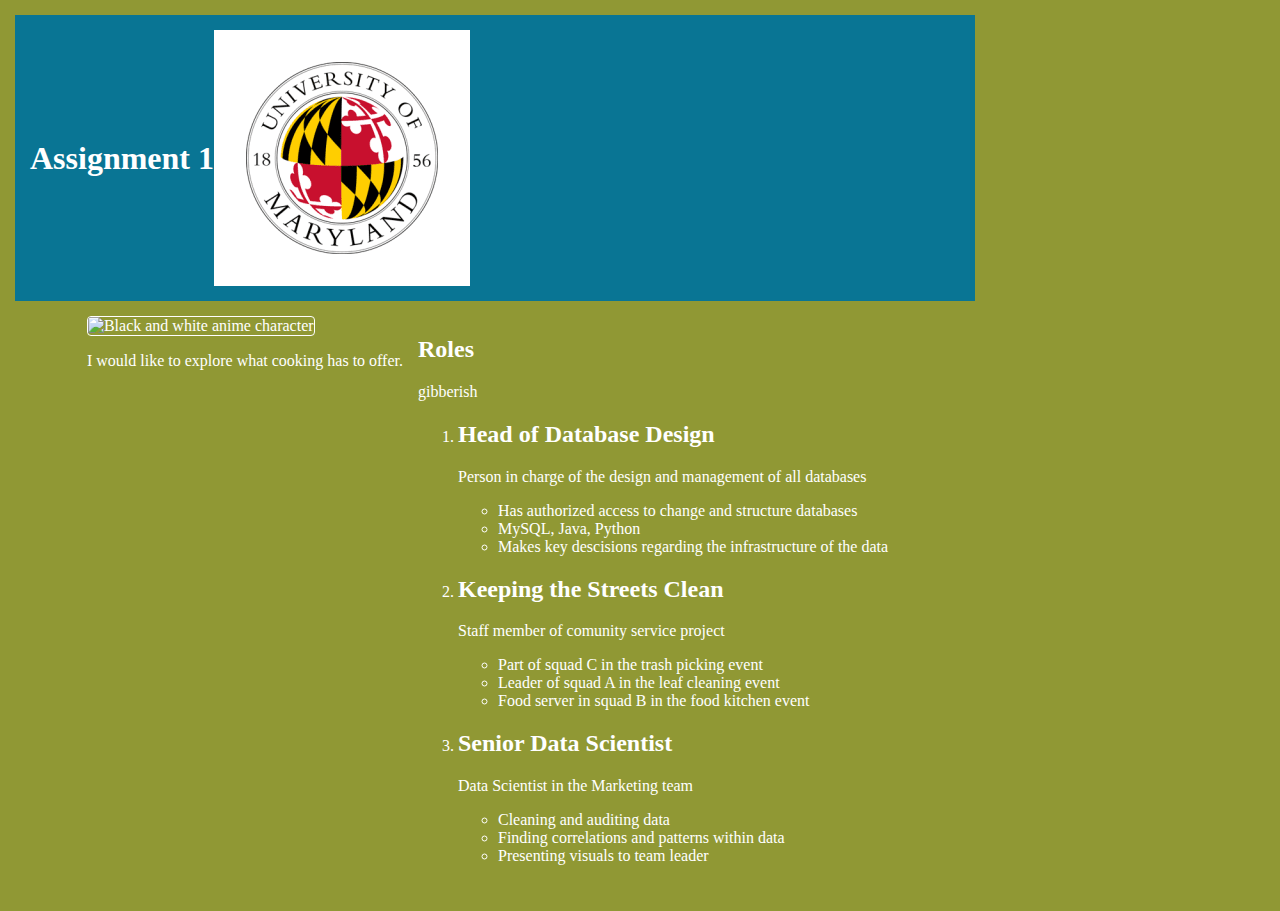
==== public/asst-1/index.html @ c05e5143 "saturday" ====
<!DOCTYPE html>
<html lang="en">
    <head>
        <meta charset="UTF-8">
        <link rel="stylesheet" href="styles.css" />
        <link href="https://fonts.googleapis.com/css2?family=Sniglet&display=swap" rel="stylesheet">
        <title>Assignment 1</title>
    </head>
    <body>
        <div class = "header">
        <h1>Assignment 1</h1>
        <img src="UMD logo.png" alt="University of Maryland logo" /></a>
        </div>
        
        <div class="wrapper" >
            <div class="container">
                <div class="main">   
                    <img class="image" src="https://freesvg.org/img/1514826571.png" alt="Black and white anime character" />
                    <p>I would like to explore what cooking has to offer.</p>
                </div>        
                <div class="Roles">
                    <h2> Roles</h2>
                    <p>gibberish</p>
                    <ol>
                        <li>
                            <h2>Head of Database Design</h2>
                        
                            <p>Person in charge of the design and management of all databases</p>
                            <div class=lists>
                                <ul class="unordered">
                                    <li>
                                        Has authorized access to change and structure databases
                                    </li>
                                    <li>
                                        MySQL, Java, Python
                                    </li>
                                    <li>
                                        Makes key descisions regarding the infrastructure of the data
                                    </li>
                                </ul>
                            </div>
                        </li>
                        <li>
                            <h2>Keeping the Streets Clean</h2>
                            <p>Staff member of comunity service project</p>
                            <div class="lists">
                                <ul class="unordered">
                                    <li>
                                        Part of squad C in the trash picking event
                                    </li>
                                    <li>
                                        Leader of squad A in the leaf cleaning event
                                    </li>
                                    <li>
                                        Food server in squad B in the food kitchen event
                                    </li>
                                </ul>
                            </div>
                        </li>
                        <li>
                            <h2>Senior Data Scientist</h2>
                        
                            <p>Data Scientist in the Marketing team</p>
                            <div class="lists">
                                <ul class="unordered">
                                    <li>
                                        Cleaning and auditing data
                                    </li>
                                    <li>
                                        Finding correlations and patterns within data
                                    </li>
                                    <li>
                                        Presenting visuals to team leader
                                    </li>
                                </ul>
                            </div>
                        </li>
                    </ol>    
                </div>
            </div>
        </div>
    </body>
</html>
---- public/asst-1/styles.css ----
body, .header{
  width: 100%;
  padding: 15px;
  margin: 0;
  color: white;
  background-color: #097594;
  margin-bottom: 15px;
  display: flex;
  text-align: left;
  flex-wrap: wrap;
  align-items: center;
}

.container{
  flex-wrap: wrap;
  align-items: flex-start;
  display: flex;
  justify-content: space-between;
  flex-direction: row;
}



.main{
  flex: 0 1 auto;
  margin-right: 15px;
}

body, .wrapper{
  display: flexbox;
  margin-right: 15px;
  max-width: 960px;
  justify-content: center;
  background-color: #909834;
}

.image {
  border-width: 1px;
  border-radius: 4px;
  border-style: solid;
  align-self: flex-start;
  width: 190px;
}

.aside{
  flex-flow: wrap;
  flex-direction: column;
  display: flex;
  margin-right: 15px;
}

@media screen and (max-width: 1000px){
  .aside {
    display: flex;
    align-items: center;
    margin: 0px;
    flex: 1 0 auto;
  }

  .container {
      display: flex;
      flex-direction: row;
      flex-wrap: wrap;
      align-items: flex-start;
      justify-content: center;
    }
}
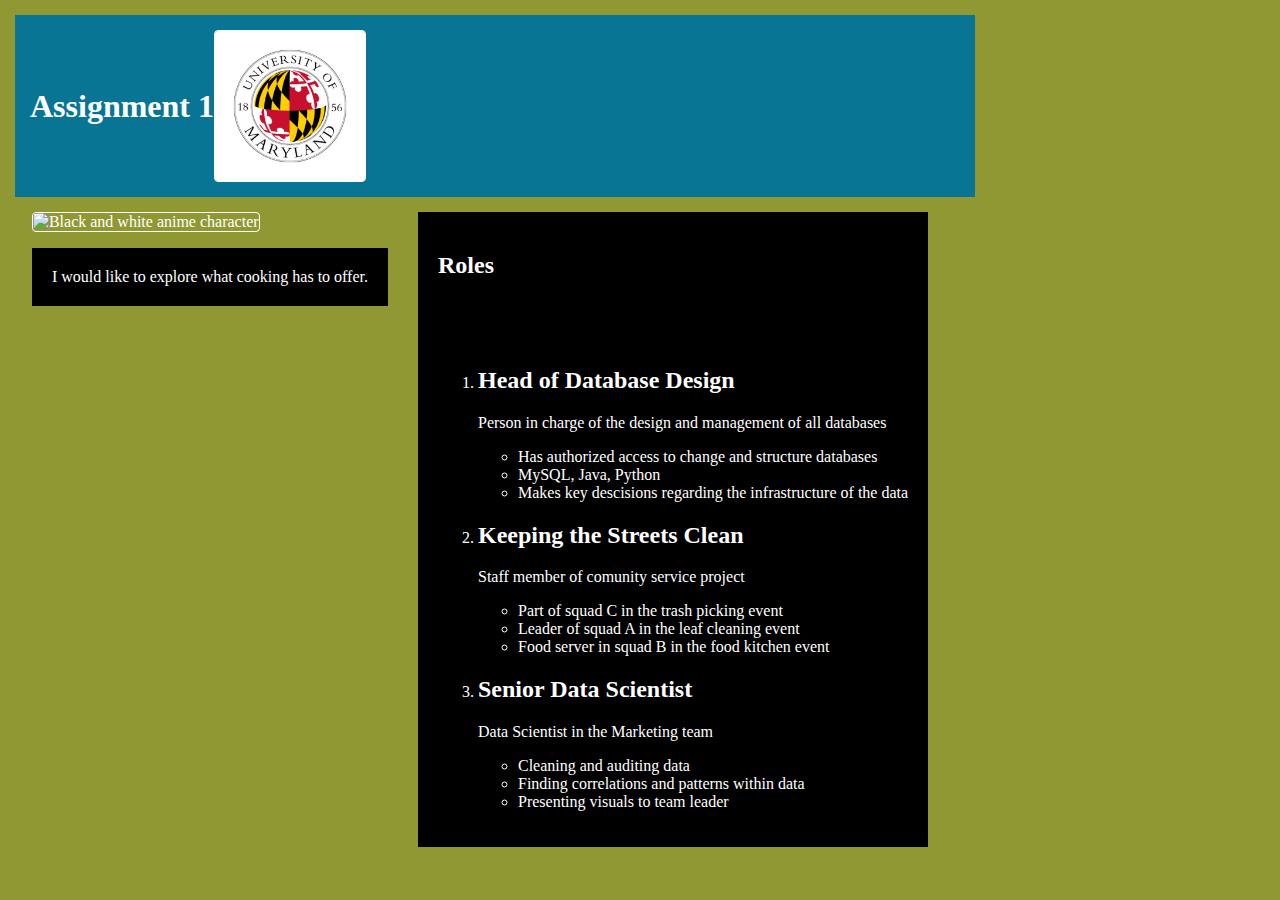
==== commit 0747d961: "gg" ====
--- a/public/asst-1/index.html
+++ b/public/asst-1/index.html
@@ -9,18 +9,18 @@
     <body>
         <div class = "header">
         <h1>Assignment 1</h1>
-        <img src="UMD logo.png" alt="University of Maryland logo" /></a>
+        <img class="headerimg" src="UMD logo.png" alt="University of Maryland logo" /></a>
         </div>
         
         <div class="wrapper" >
             <div class="container">
                 <div class="main">   
                     <img class="image" src="https://freesvg.org/img/1514826571.png" alt="Black and white anime character" />
-                    <p>I would like to explore what cooking has to offer.</p>
+                    <p class="roles">I would like to explore what cooking has to offer.</p>
                 </div>        
-                <div class="Roles">
+                <div class="roles">
                     <h2> Roles</h2>
-                    <p>gibberish</p>
+                    <p></p>
                     <ol>
                         <li>
                             <h2>Head of Database Design</h2>
--- a/public/asst-1/styles.css
+++ b/public/asst-1/styles.css
@@ -17,6 +17,7 @@
   display: flex;
   justify-content: space-between;
   flex-direction: row;
+  
 }
 
 
@@ -42,11 +43,23 @@
   width: 190px;
 }
 
-.aside{
+.headerimg {
+  display: flex;
+  justify-content: end;
+  border-width: 1px;
+  border-radius: 4px;
+  border-style: solid;
+  align-self: flex-start;
+  width: 150px;
+}
+
+.roles{
   flex-flow: wrap;
   flex-direction: column;
   display: flex;
   margin-right: 15px;
+  background-color: black;
+  padding: 20px;
 }
 
 @media screen and (max-width: 1000px){
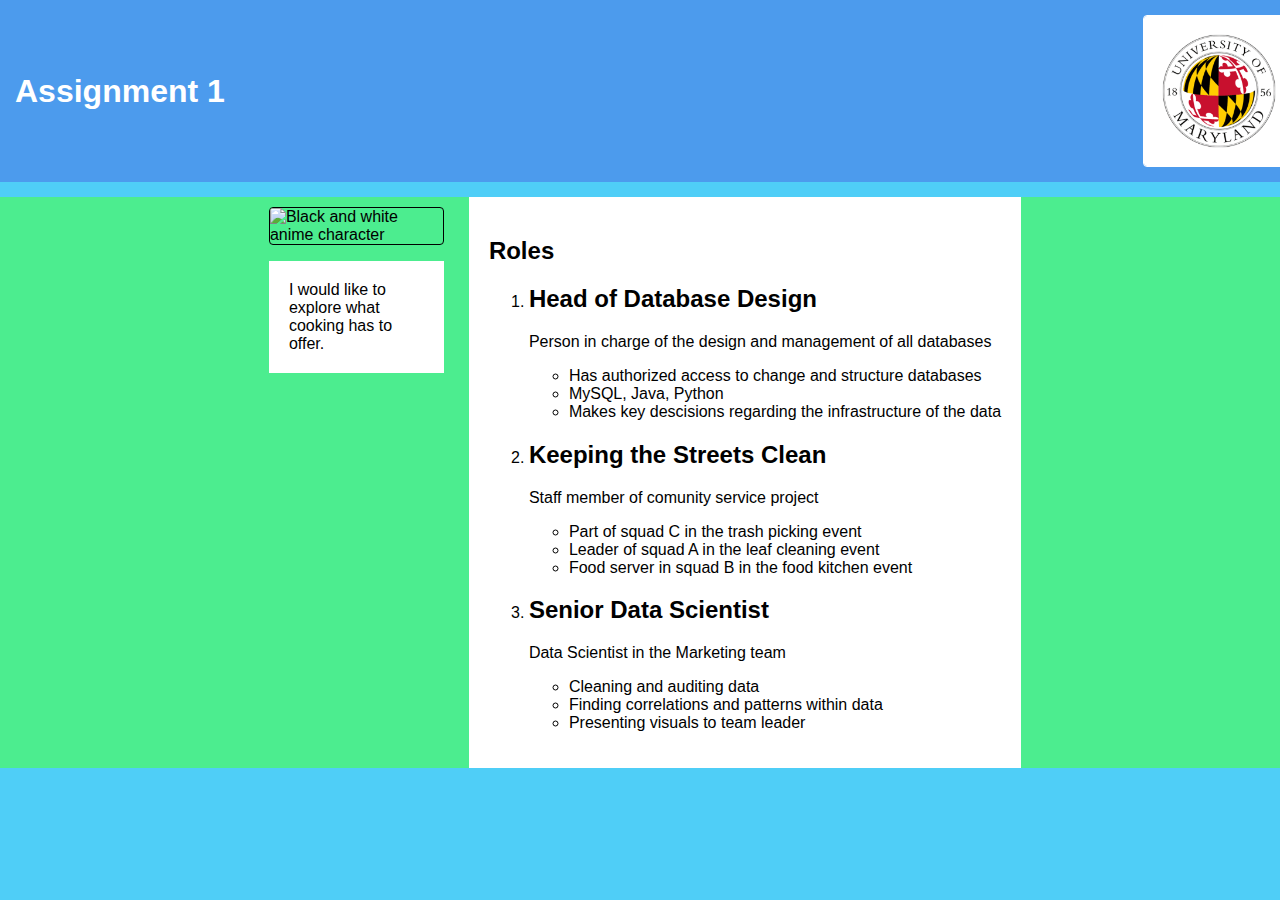
==== commit 9db92d2c: "Merge branch 'master' of https://github.com/aleitch1/INST377-FA2020 into master" ====
--- a/public/asst-1/index.html
+++ b/public/asst-1/index.html
@@ -81,4 +81,4 @@
         </div>
     </body>
 </html>
-    +    
--- a/public/asst-1/styles.css
+++ b/public/asst-1/styles.css
@@ -1,14 +1,27 @@
-body, .header{
+
+body, html{
+  margin: 0;
+  padding: 0;
+}
+
+body {
+  font-family: sans-serif;
+  background-color: #4FCEF7;
+}
+
+.header{
   width: 100%;
   padding: 15px;
   margin: 0;
   color: white;
-  background-color: #097594;
+  background-color: #4C9BED;
   margin-bottom: 15px;
   display: flex;
+  justify-content: space-between;
   text-align: left;
   flex-wrap: wrap;
   align-items: center;
+
 }
 
 .container{
@@ -17,7 +30,7 @@
   display: flex;
   justify-content: space-between;
   flex-direction: row;
-  
+  max-width: 100%;
 }
 
 
@@ -25,14 +38,16 @@
 .main{
   flex: 0 1 auto;
   margin-right: 15px;
+  padding: 10px;
+  width: 175px;
 }
 
-body, .wrapper{
-  display: flexbox;
-  margin-right: 15px;
-  max-width: 960px;
-  justify-content: center;
-  background-color: #909834;
+.wrapper{
+  display: flex;
+  background-color: #4CED8F;
+  flex-direction: column;
+  align-items: center;
+  
 }
 
 .image {
@@ -40,41 +55,43 @@
   border-radius: 4px;
   border-style: solid;
   align-self: flex-start;
-  width: 190px;
+  width: 175px;
 }
 
 .headerimg {
   display: flex;
-  justify-content: end;
+  justify-content: space-between;
   border-width: 1px;
   border-radius: 4px;
   border-style: solid;
-  align-self: flex-start;
   width: 150px;
-}
+} 
 
 .roles{
-  flex-flow: wrap;
+  /*flex-flow: wrap;
   flex-direction: column;
-  display: flex;
-  margin-right: 15px;
-  background-color: black;
+  display: flex; */
+  background-color: white;
   padding: 20px;
+  flex: 0 2 auto;
 }
 
 @media screen and (max-width: 1000px){
-  .aside {
+  .main {
     display: flex;
+    flex-direction: row;
+    flex-wrap: wrap;
     align-items: center;
     margin: 0px;
     flex: 1 0 auto;
+    justify-content: space-evenly;
   }
 
   .container {
-      display: flex;
+      /*display: flex;
       flex-direction: row;
       flex-wrap: wrap;
-      align-items: flex-start;
+      align-items: flex-start; */
       justify-content: center;
     }
 }